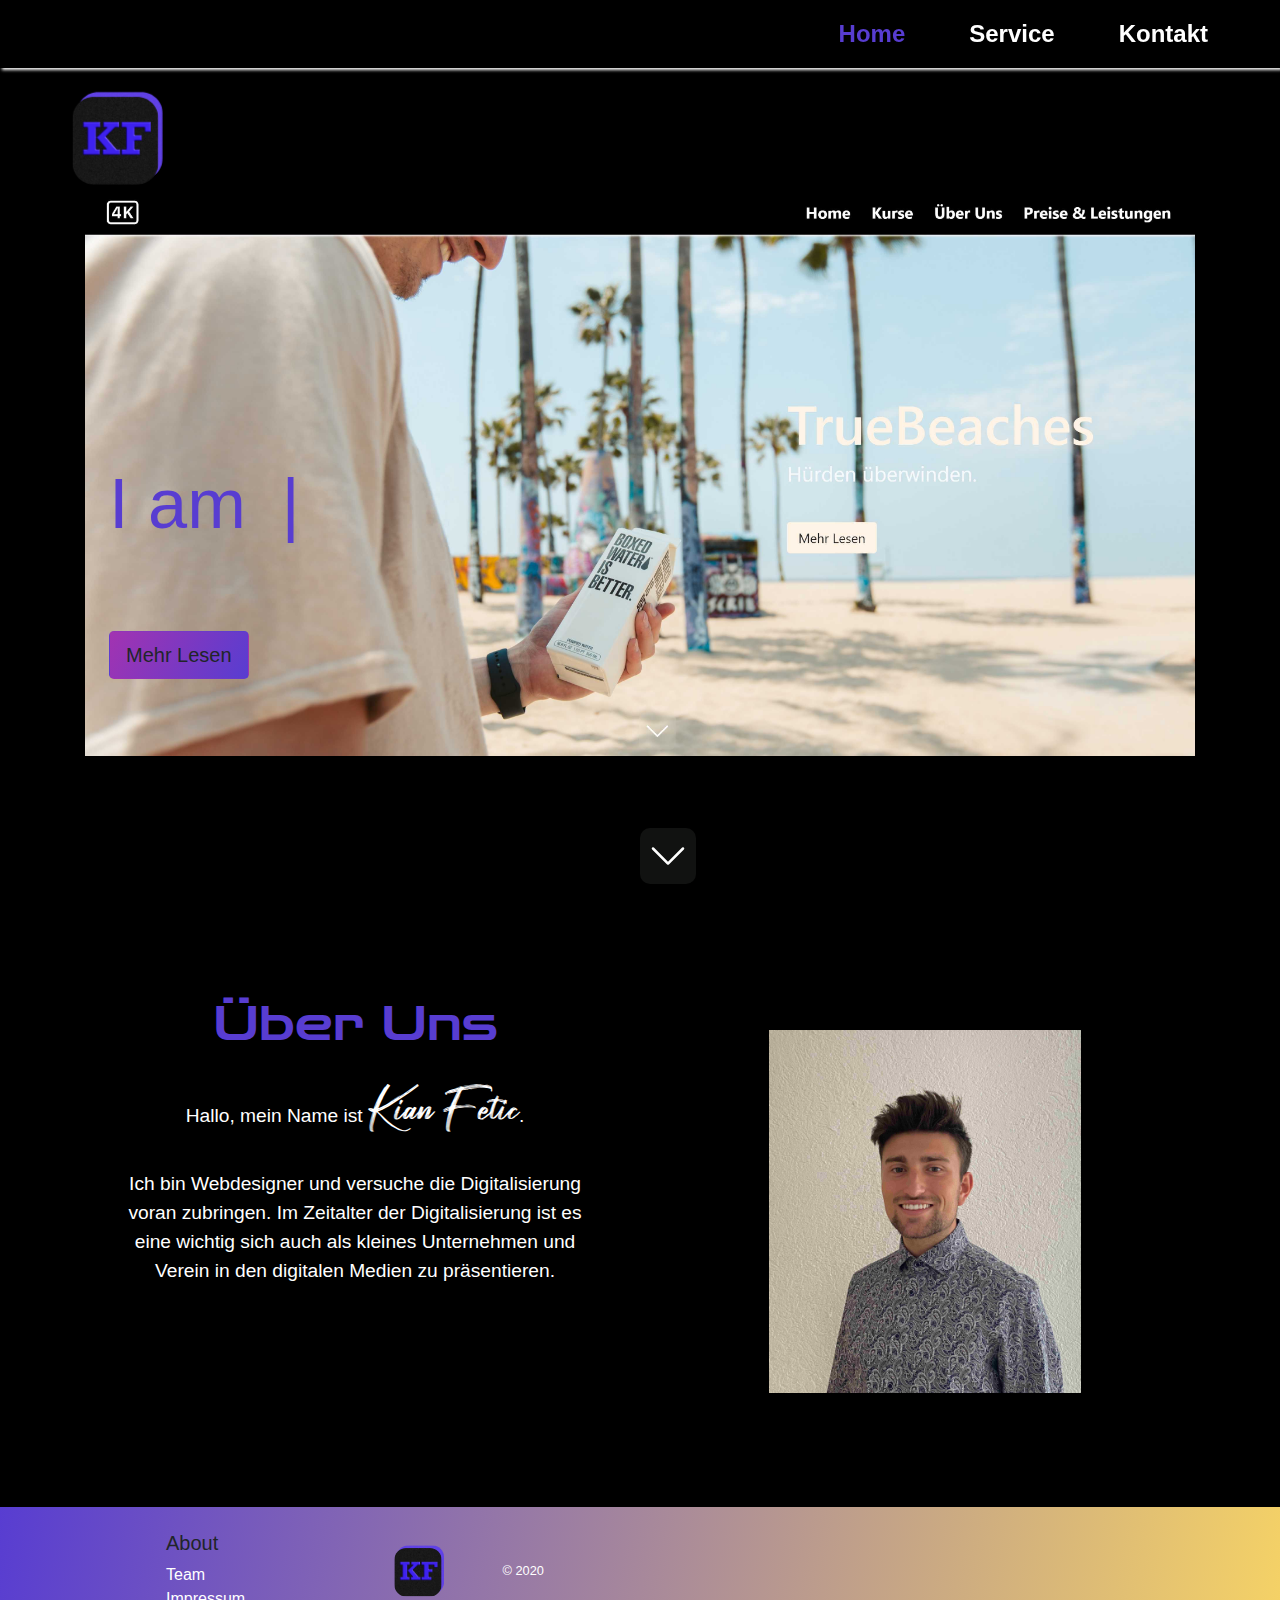
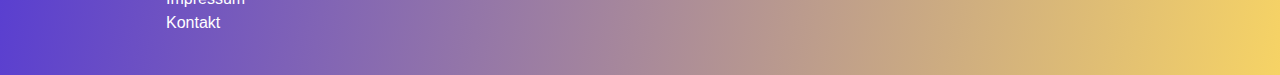
==== index.html @ 5a493b66 "changes" ====
<!doctype html>
<html lang="de">

<head>
    <!-- Required meta tags -->
    <meta charset="utf-8" />
    <meta name="viewport" content="width=device-width, initial-scale=1, shrink-to-fit=no" />
    <meta property="og:image" content="home.jpg" />
    <meta property="og:title" content="KK-Designer" />
    <meta property="og:description" content="Projekte" />

    <!-- Bootstrap CSS -->
    <link rel="stylesheet" href="css/bootstrap.min.css" integrity="" crossorigin="anonymous" />
    <link rel="icon" type="image/png" class="favicon" href="img/Slice100kf.svg">
    <link rel="shortcut icon" href="img/kianlogo9.ico">
    <link rel="preconnect" href="https://fonts.googleapis.com">
    <link rel="preconnect" href="https://fonts.gstatic.com" crossorigin>
    <link href="https://fonts.googleapis.com/css2?family=Lobster&display=swap" rel="stylesheet">
    <link href='https://fonts.googleapis.com/css?family=Zen Dots' rel='stylesheet'>

    <title>KK Webdesign</title>
    <meta name="description" content="Webdesign">

    <!-- Custom styles for this template -->
    <link href="style.css" rel="stylesheet">

</head>

<body>
    <header>
        <nav class="navbar navbar-expand-md navbar-dark font-weight-bold mb-4 fixed-top" id="navBar">
            <a href="index.html">
                <svg class="logo" width="100%" height="100%" viewBox="0 0 1920 1080" version="1.1" xmlns="http://www.w3.org/2000/svg" xmlns:xlink="http://www.w3.org/1999/xlink" xml:space="preserve" xmlns:serif="http://www.serif.com/" style="fill-rule:evenodd;clip-rule:evenodd;stroke-linejoin:round;stroke-miterlimit:2;">
                    <g>
                        <g transform="matrix(1.28241,0,0,1.34123,-163.243,-147.692)">
                            <clipPath id="_clip1">
                                <path d="M986.945,440.122C986.945,396.247 949.689,360.626 903.801,360.626L737.514,360.626C691.626,360.626 654.37,396.247 654.37,440.122L654.37,606.004C654.37,649.88 691.626,685.501 737.514,685.501L903.801,685.501C949.689,685.501 986.945,649.88 986.945,606.004L986.945,440.122Z"/>
                            </clipPath>
                            <g clip-path="url(#_clip1)">
                                <g transform="matrix(0.779783,-0,-0,0.745583,127.294,110.117)">
                                    <use xlink:href="#_Image2" x="676.726" y="336.196" width="426.496px" height="435.734px" transform="matrix(0.998819,0,0,0.999389,0,0)"/>
                                </g>
                            </g>
                        </g>
                        <g transform="matrix(1.28241,0,0,1.34123,-184.799,-123.057)">
                            <clipPath id="_clip3">
                                <path d="M986.945,440.122C986.945,396.247 949.689,360.626 903.801,360.626L737.514,360.626C691.626,360.626 654.37,396.247 654.37,440.122L654.37,606.004C654.37,649.88 691.626,685.501 737.514,685.501L903.801,685.501C949.689,685.501 986.945,649.88 986.945,606.004L986.945,440.122Z"/>
                            </clipPath>
                            <g clip-path="url(#_clip3)">
                                <g transform="matrix(0.779783,-0,-0,0.745583,144.103,91.7492)">
                                    <use xlink:href="#_Image4" x="655.144" y="360.846" width="426.496px" height="435.734px" transform="matrix(0.998819,0,0,0.999389,0,0)"/>
                                </g>
                            </g>
                        </g>
                        <use xlink:href="#_Image5" x="705.363" y="485.291" width="338.666px" height="165.612px" transform="matrix(0.999014,0,0,0.99766,0,0)"/>
                    </g>
                    <defs>
                        <image id="_Image2" width="427px" height="436px" xlink:href="[data-uri]"/>
                        <image id="_Image4" width="427px" height="436px" xlink:href="[data-uri]"/>
                        <image id="_Image5" width="339px" height="166px" xlink:href="[data-uri]"/>
                    </defs>
                </svg>

            </a>
            <button class="navbar-toggler bg-dark text-dark" type="button" data-toggle="collapse" data-target="#navbarCollapse" aria-controls="navbarCollapse" aria-expanded="false" aria-label="Toggle navigation">
                <span class="navbar-toggler-icon"></span>
            </button>
            <div class="collapse navbar-collapse" id="navbarCollapse">
                <ul class="navbar-nav " id="navSites">
                    <li class="nav-item pr-5">
                        <a class="nav-link nav-selected" href="index.html">Home</a>
                    </li>
                    <li class="nav-item pr-5">
                        <a class="nav-link" href="service.html">Service</a>
                    </li>
                    <li class="nav-item pr-5">
                        <a class="nav-link" href="kontakt.html">Kontakt</a>
                    </li>
                </ul>
            </div>
        </nav>
    
        <div id="intro">
            <div class="container fluid full-bg-image ">
                <div class="full-bg-img mt-6 p-4" id="fullPageContent">
                    <h2 class="font-bold" id="heading">I am <span class="typed"></span></h2>
                    <!-- <h4 class="text-white font-weight-normal" id="slogan">Fetic</h4> -->
                    <a href="kurse.html" type="button" id="startButton" class="btn btn-lg mt-5">Mehr Lesen</a>
                </div>
                <img src="img/beaches.jpg" class="img-fluid mt-7">
            </div>
        </header>
        </div>


        <div class="scrollDownIconBox" id="2">
            <a href="#2">
                <svg width="2.5em" height="2.5em" viewBox="0 0 16 16"
                            class="bi bi-chevron-down scrollDownIcon" fill="currentColor"
                            xmlns="http://www.w3.org/2000/svg">
                            <path fill-rule="evenodd"
                                d="M1.646 4.646a.5.5 0 0 1 .708 0L8 10.293l5.646-5.647a.5.5 0 0 1 .708.708l-6 6a.5.5 0 0 1-.708 0l-6-6a.5.5 0 0 1 0-.708z" />

                        </svg></a>

                    

        </div>
        <div class="container uberContent">
            <section id="best-features">
                <div class="row">
                    <div class="col-md-6 mt-5 p-5 uber">
                        <h2 class="mb-3 font-bold" id="headlineKurse">Über Uns</h2>

                        <p class=" mb-2 text-white" id="textHome">Hallo, mein Name ist <span class="name">Kian Fetic</span>.<br><br> Ich bin Webdesigner und versuche die Digitalisierung voran zubringen. Im Zeitalter der Digitalisierung ist es eine wichtig sich auch als kleines Unternehmen und Verein in den digitalen Medien zu präsentieren. 
                        </p>

                    </div>
                    <div class="col-md-6" id="pictureHome">
                        <div class="container">
                           
                            <img src="/img/kk1.jpg" class="img-fluid homePic" alt="">
                            <div class="circlePic"></div>
                        </div>

                    </div>
                </div>
            </section>

        </header>

        </div>
    </div>
</div>




    </main>

    <footer class="py-4 bg-linear">
        <div class="container px-5">
            <div class="container px-5">
                <div class="row">

                    <div class="col-6 col-md">
                        <h5>About</h5>
                        <ul class="list-unstyled text-small">
                            <li><a class="text-white" href="#">Team</a></li>
                            <li><a class="text-white" href="impressum.html">Impressum</a></li>
                            <li><a class="text-white" href="kontakt.html">Kontakt</a></li>
                        </ul>
                    </div>
                    <div class="col-12 col-md">
                        <svg class="logofooter" width="100%" height="100%" viewBox="0 0 1920 1080" version="1.1" xmlns="http://www.w3.org/2000/svg" xmlns:xlink="http://www.w3.org/1999/xlink" xml:space="preserve" xmlns:serif="http://www.serif.com/" style="fill-rule:evenodd;clip-rule:evenodd;stroke-linejoin:round;stroke-miterlimit:2;">
                            <g>
                                <g transform="matrix(1.28241,0,0,1.34123,-163.243,-147.692)">
                                    <clipPath id="_clip1">
                                        <path d="M986.945,440.122C986.945,396.247 949.689,360.626 903.801,360.626L737.514,360.626C691.626,360.626 654.37,396.247 654.37,440.122L654.37,606.004C654.37,649.88 691.626,685.501 737.514,685.501L903.801,685.501C949.689,685.501 986.945,649.88 986.945,606.004L986.945,440.122Z"/>
                                    </clipPath>
                                    <g clip-path="url(#_clip1)">
                                        <g transform="matrix(0.779783,-0,-0,0.745583,127.294,110.117)">
                                            <use xlink:href="#_Image2" x="676.726" y="336.196" width="426.496px" height="435.734px" transform="matrix(0.998819,0,0,0.999389,0,0)"/>
                                        </g>
                                    </g>
                                </g>
                                <g transform="matrix(1.28241,0,0,1.34123,-184.799,-123.057)">
                                    <clipPath id="_clip3">
                                        <path d="M986.945,440.122C986.945,396.247 949.689,360.626 903.801,360.626L737.514,360.626C691.626,360.626 654.37,396.247 654.37,440.122L654.37,606.004C654.37,649.88 691.626,685.501 737.514,685.501L903.801,685.501C949.689,685.501 986.945,649.88 986.945,606.004L986.945,440.122Z"/>
                                    </clipPath>
                                    <g clip-path="url(#_clip3)">
                                        <g transform="matrix(0.779783,-0,-0,0.745583,144.103,91.7492)">
                                            <use xlink:href="#_Image4" x="655.144" y="360.846" width="426.496px" height="435.734px" transform="matrix(0.998819,0,0,0.999389,0,0)"/>
                                        </g>
                                    </g>
                                </g>
                                <use xlink:href="#_Image5" x="705.363" y="485.291" width="338.666px" height="165.612px" transform="matrix(0.999014,0,0,0.99766,0,0)"/>
                            </g>
                            <defs>
                                <image id="_Image2" width="427px" height="436px" xlink:href="[data-uri]"/>
                                <image id="_Image4" width="427px" height="436px" xlink:href="[data-uri]"/>
                                <image id="_Image5" width="339px" height="166px" xlink:href="[data-uri]"/>
                            </defs>
                        </svg>

                        <small class="d-block mb-3 text-white copyR">&copy; 2020</small>
                    </div>
                    <div class="col-6 float-left col-md">
                        <h5></h5>
                        <ul class="list-unstyled text-small">
                        </ul>
                    </div>
                    <div class="col-6 float-left col-md">
                        <h5></h5>
                        <ul class="list-unstyled text-small">
                        </ul>
                    </div>

                </div>
            </div>
        </div>
    </footer>



    <script src="https://code.jquery.com/jquery-3.5.1.slim.min.js" integrity="" crossorigin="anonymous">
    </script>
    <script src="https://cdn.jsdelivr.net/npm/popper.js@1.16.1/dist/umd/popper.min.js" integrity="" crossorigin="anonymous"></script>
    <script src="js/bootstrap.min.js" integrity="" crossorigin="anonymous"></script>
    <script src="js/vanilla-tilt.js"></script>
    <script src="js/typed.js"></script>
    <script>
        var typed3 = new Typed('.typed', {
            strings: ['Developer', ' Creator', 'Designer'],
            typeSpeed: 70,
            backSpeed: 75,
            smartBackspace: true, // this is a default
            loop: true,
            startDelay: 1000,
        });
    </script>



</body>

</html>
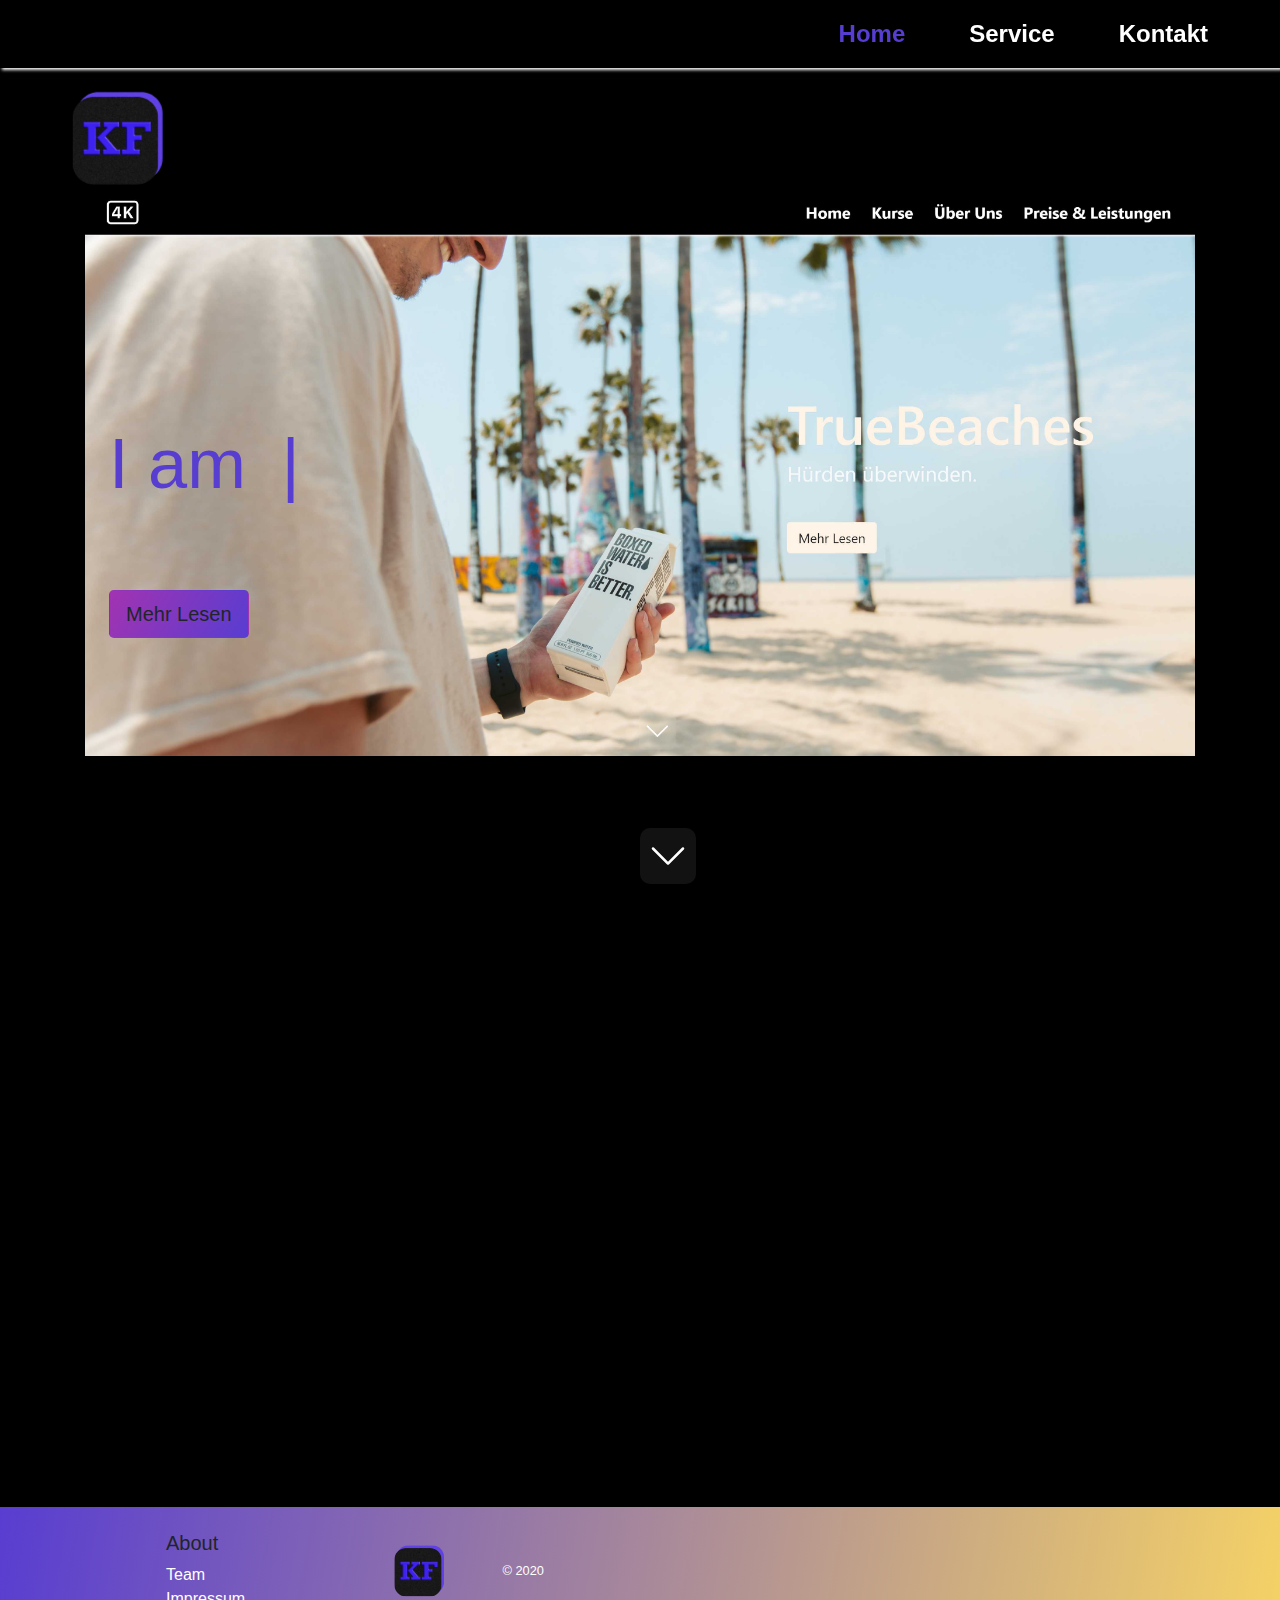
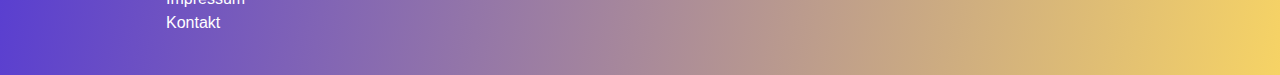
==== commit c78050e0: "impl scroll effect" ====
--- a/index.html
+++ b/index.html
@@ -1,5 +1,5 @@
 <!doctype html>
-<html lang="de">
+<html lang="de" class="sr">
 
 <head>
     <!-- Required meta tags -->
@@ -8,6 +8,8 @@
     <meta property="og:image" content="home.jpg" />
     <meta property="og:title" content="KK-Designer" />
     <meta property="og:description" content="Projekte" />
+    <meta name="description" content="Webdesign">
+
 
     <!-- Bootstrap CSS -->
     <link rel="stylesheet" href="css/bootstrap.min.css" integrity="" crossorigin="anonymous" />
@@ -19,7 +21,7 @@
     <link href='https://fonts.googleapis.com/css?family=Zen Dots' rel='stylesheet'>
 
     <title>KK Webdesign</title>
-    <meta name="description" content="Webdesign">
+    
 
     <!-- Custom styles for this template -->
     <link href="style.css" rel="stylesheet">
@@ -81,13 +83,12 @@
         </nav>
     
         <div id="intro">
-            <div class="container fluid full-bg-image ">
+            <div class="container fluid full-bg-image fullPageContent ">
                 <div class="full-bg-img mt-6 p-4" id="fullPageContent">
-                    <h2 class="font-bold" id="heading">I am <span class="typed"></span></h2>
-                    <!-- <h4 class="text-white font-weight-normal" id="slogan">Fetic</h4> -->
+                    <h2 class="font-bold" id="heading" class="heading">I am <span class="typed"></span></h2>
                     <a href="kurse.html" type="button" id="startButton" class="btn btn-lg mt-5">Mehr Lesen</a>
                 </div>
-                <img src="img/beaches.jpg" class="img-fluid mt-7">
+                <img src="img/beaches.jpg" class="img-fluid mt-7 homeStartPic">
             </div>
         </header>
         </div>
@@ -219,6 +220,9 @@
             startDelay: 1000,
         });
     </script>
+    <script src="js/scrollreveal.min.js"></script>
+    <script src="js/main.js"></script>
+
 
 
 
--- a/style.css
+++ b/style.css
@@ -9,7 +9,6 @@
     background-color: #000000;
     overflow-x: hidden;
 }
-
 body {
     background-color: black;
 }
@@ -269,16 +268,22 @@
     width: 200px;
     height: 200px;
     position: relative;
-    background-image: linear-gradient(330deg, #f6d365, #583dd1);
+    /* background-image: linear-gradient(330deg, #f6d365, #583dd1); */
+    background:-webkit-radial-gradient(5% 5%, ellipse, #ac6f9f 0%, rgba(190,131,178,0) 75%),-webkit-radial-gradient(95% 5%, ellipse, #8d85b1 0%, rgba(183,178,209,0) 75%),-webkit-radial-gradient(95% 95%, ellipse, #c9dff3 0%, rgba(201,223,243,0) 75%),-webkit-radial-gradient(5% 95%, ellipse, #d1dce9 0%, rgba(209,220,233,0) 75%);
     margin-top: 5em;
     transform-style: preserve-3d;
     transform: perspective(1000px);
+    border-radius: 10px;
 }
 .innerPara {
     position: absolute;
     top: 45%;
-    left: 33%;
+    left: 25%;
     transform: translateZ(100px);
+    box-shadow: 0px 2px 7px 2px#f8f8f8;
+    padding: 15px;
+    border-radius: 5px;
+    
 }
 .vanillaText{
     text-align: center;
@@ -471,7 +476,7 @@
     .innerPara {
         font-size: 200%;
         top: 45%;
-        left: 30%;
+        left: 25%;
 
     }
 }
@@ -608,12 +613,12 @@
     }
 }
 
-#fullPageContent,
+/* #fullPageContent,
 #kurseContent,
 .uberContent,
 .preiseContent {
     animation: fadeIn 2s forwards;
-}
+} */
 
 .nav-link:hover {
     text-decoration: underline;
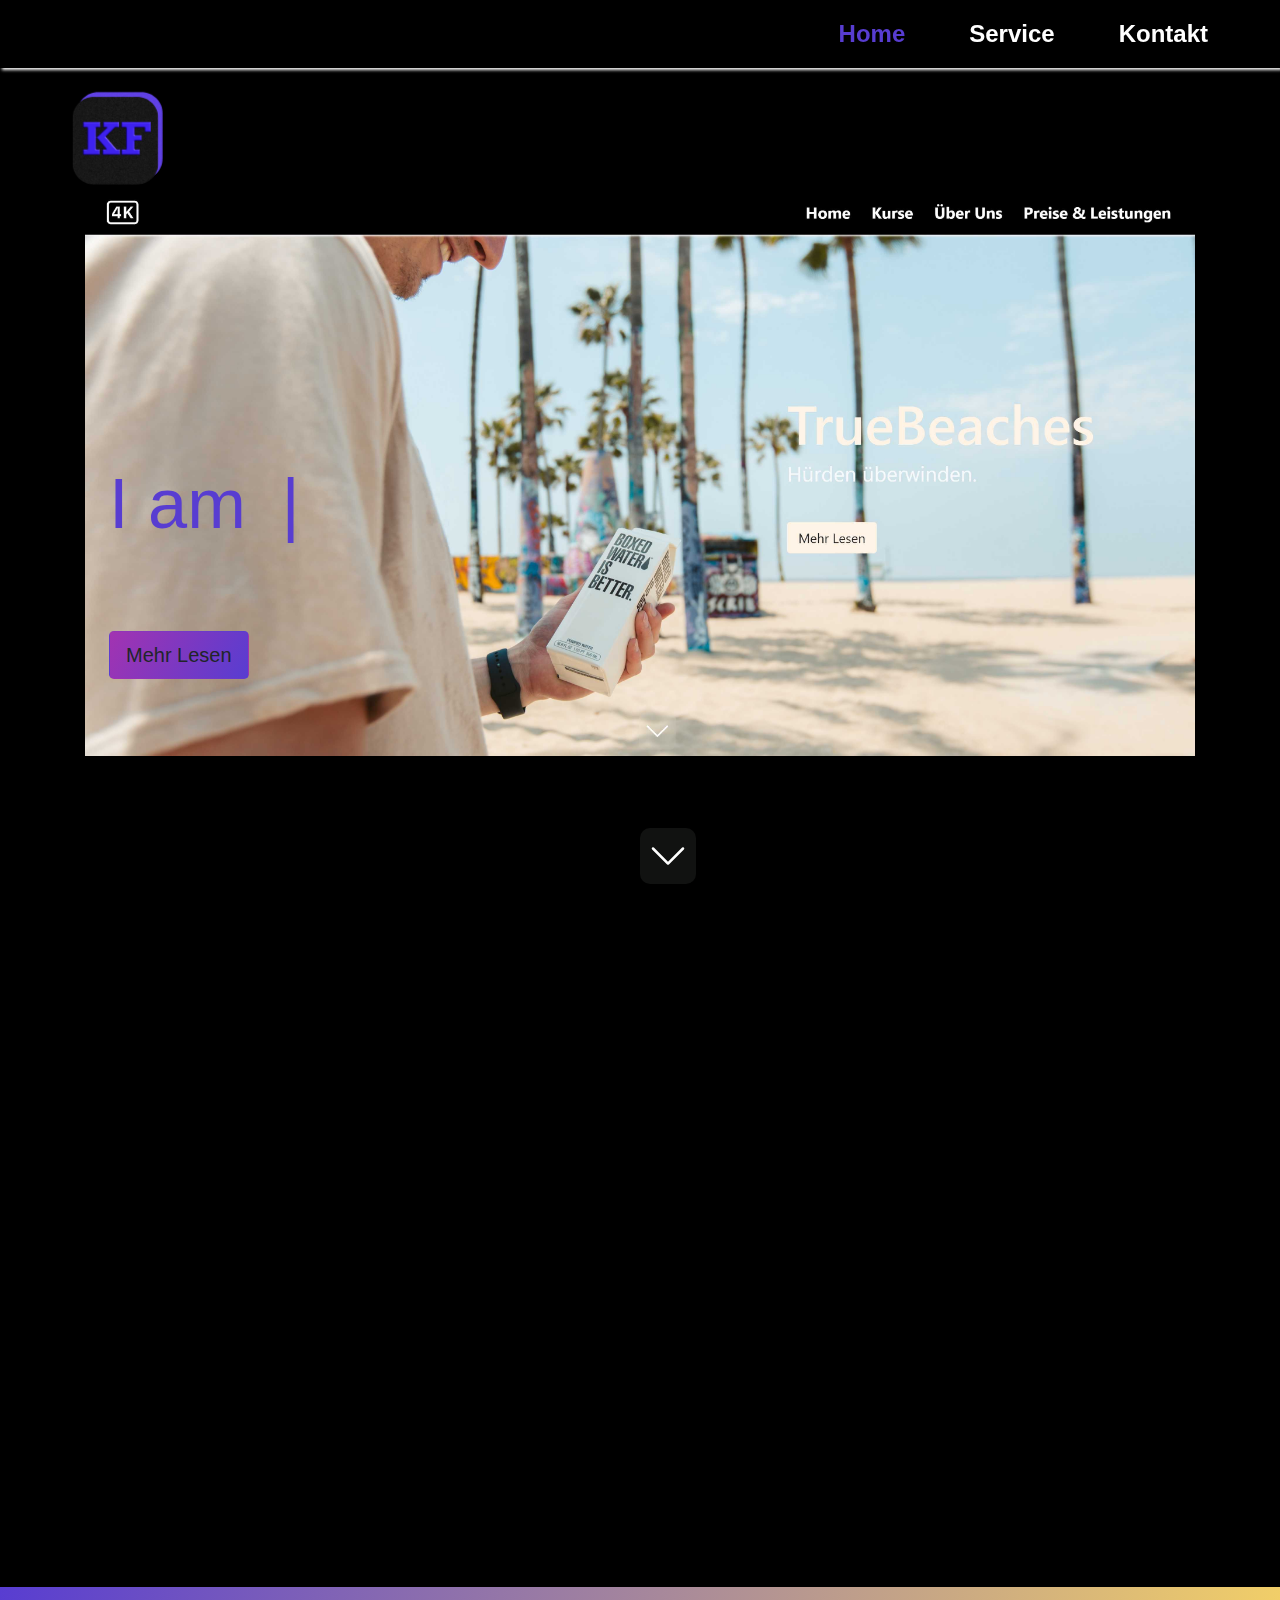
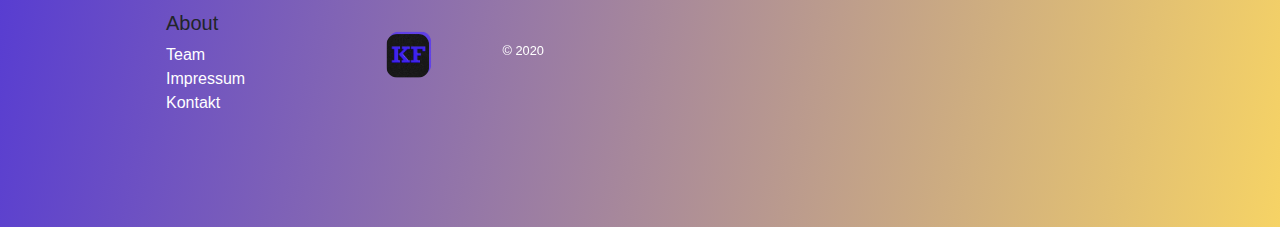
==== commit d72fa154: "responsible for HP laptop" ====
--- a/index.html
+++ b/index.html
@@ -109,11 +109,11 @@
         </div>
         <div class="container uberContent">
             <section id="best-features">
-                <div class="row">
+                <div class="row uberUns">
                     <div class="col-md-6 mt-5 p-5 uber">
                         <h2 class="mb-3 font-bold" id="headlineKurse">Über Uns</h2>
 
-                        <p class=" mb-2 text-white" id="textHome">Hallo, mein Name ist <span class="name">Kian Fetic</span>.<br><br> Ich bin Webdesigner und versuche die Digitalisierung voran zubringen. Im Zeitalter der Digitalisierung ist es eine wichtig sich auch als kleines Unternehmen und Verein in den digitalen Medien zu präsentieren. 
+                        <p class=" mb-2 text-white" id="textHome">Hallo, mein Name ist <span class="name">Kian Fetic</span>.<br><br> Ich bin Webdesigner und versuche die Digitalisierung voran zubringen. Im Zeitalter der Digitalisierung ist es eine wichtig sich auch als kleines Unternehmen und Verein in den digitalen Medien zu präsentieren. Deshalb sei auch du dabei und präsentiere dich im Internet.
                         </p>
 
                     </div>
--- a/style.css
+++ b/style.css
@@ -123,9 +123,12 @@
 }
 
 .logofooter {
-    position: absolute;
+    position: relative;
     top: -140px;
-    left: 39px;
+    left: 80px;
+    width: 12em;
+    height: 12em;
+
 }
 
 .copyR {
@@ -263,10 +266,11 @@
     text-align: center;
 }
 
+/* Vanilla */
 .vanilla{
     margin: auto;
-    width: 200px;
-    height: 200px;
+    width: 220px;
+    height: 400px;
     position: relative;
     /* background-image: linear-gradient(330deg, #f6d365, #583dd1); */
     background:-webkit-radial-gradient(5% 5%, ellipse, #ac6f9f 0%, rgba(190,131,178,0) 75%),-webkit-radial-gradient(95% 5%, ellipse, #8d85b1 0%, rgba(183,178,209,0) 75%),-webkit-radial-gradient(95% 95%, ellipse, #c9dff3 0%, rgba(201,223,243,0) 75%),-webkit-radial-gradient(5% 95%, ellipse, #d1dce9 0%, rgba(209,220,233,0) 75%);
@@ -277,18 +281,35 @@
 }
 .innerPara {
     position: absolute;
-    top: 45%;
+    top: 60%;
     left: 25%;
     transform: translateZ(100px);
-    box-shadow: 0px 2px 7px 2px#f8f8f8;
+    box-shadow: 0px 2px 7px 2px#5a5a5a;
     padding: 15px;
     border-radius: 5px;
+    color: black;
     
 }
+.vanillaTxt{
+ font-weight: 700;
+}
+
 .vanillaText{
     text-align: center;
     line-height: 100px;
 }
+
+  
+.anim, .anim .svg {
+    position: relative;
+    width: 100%;
+    height: 100%;
+    margin-top: -5%;
+  }
+  .anim path {
+    stroke-width: 2;
+  }
+
 
 
 /* Über Uns */
@@ -431,7 +452,7 @@
     }
     .logofooter {
         top: -20px;
-        left: -50px;
+        left: -25px;
     }
     .copyR {
         top: 30px;
@@ -462,7 +483,7 @@
         position: sticky;
     }
     .logofooter {
-        top: -25px;
+        top: -55px;
         left: -90px;
     }
     .copyR {
@@ -471,13 +492,13 @@
     }
     .vanilla{
         width: 250px;
-        height: 250px;
+        height: 350px;
     }
     .innerPara {
-        font-size: 200%;
-        top: 45%;
+        font-size: 110%;
+        font-weight: 600;
         left: 25%;
-
+        top: 60%;
     }
 }
 
@@ -491,6 +512,9 @@
     p {
         font-size: larger;
     }
+    .uberUns{
+        margin-top: 5rem !important;
+    }
     #slogan {
         font-size: xx-large;
     }
@@ -505,10 +529,6 @@
     }
     .contentKursPic {
         padding: 2rem 5rem 0rem 5rem !important;
-    }
-    .logofooter {
-        top: -23px;
-        left: -90px;
     }
     .copyR {
         top: 30px;
@@ -537,6 +557,9 @@
         top: -124px;
         left: 600px;
     }
+    .uberUns{
+        margin-top: 0rem !important;
+    }
     .logoContainer{
         margin-top: 5em !important;
     }
@@ -545,11 +568,29 @@
     }
     .vanilla{
         width: 350px;
-        height: 350px;
-    }
-}
-
-@media only screen and (min-width: 1920px) {
+        height: 420px;
+    }
+    .innerPara {
+        font-size: 200%;
+        font-weight: 600;
+        left: 25%;
+    }
+    .vanillaTxt{
+        font-size: 130%;
+       }
+    #BG{
+        height: 200px !important;
+        width: 1100px !important;
+    }
+    .anim, .anim .svg {
+        position: relative;
+        width: 100%;
+        height: 100%;
+      }
+  
+}
+
+@media only screen and (min-width: 1900px) {
     .typed {
         font-size: 260%;
         margin-left: 2rem;
@@ -561,6 +602,10 @@
     #footerPreise {
         top: 100%;
         position: sticky;
+    }
+    .logofooter {
+        width: 15em;
+
     }
     #intro {
         background-position: 55% 67%;
@@ -577,6 +622,12 @@
         margin-bottom: 1em !important;
         margin-top: 1em !important;
     }
+    .anim, .anim .svg {
+        position: absolute;
+        left: 55%;
+        width: 400px;
+        height: 400px;
+      }
 }
 
 @media only screen and (min-width: 2220px) {
@@ -588,8 +639,8 @@
         margin-left: 5rem;
     }
     .logofooter {
-        top: -25px;
-        left: -105px;
+        width: 17em;
+
     }
     .sectionImgBig {
         padding: 0.5rem 10rem 3rem 10rem !important;
@@ -621,8 +672,9 @@
 } */
 
 .nav-link:hover {
-    text-decoration: underline;
-    padding-bottom: 2px;
+    /* text-decoration: underline; */
+    /* padding-bottom: 2px; */
+    transform: scale(1.1);
 }
 
 
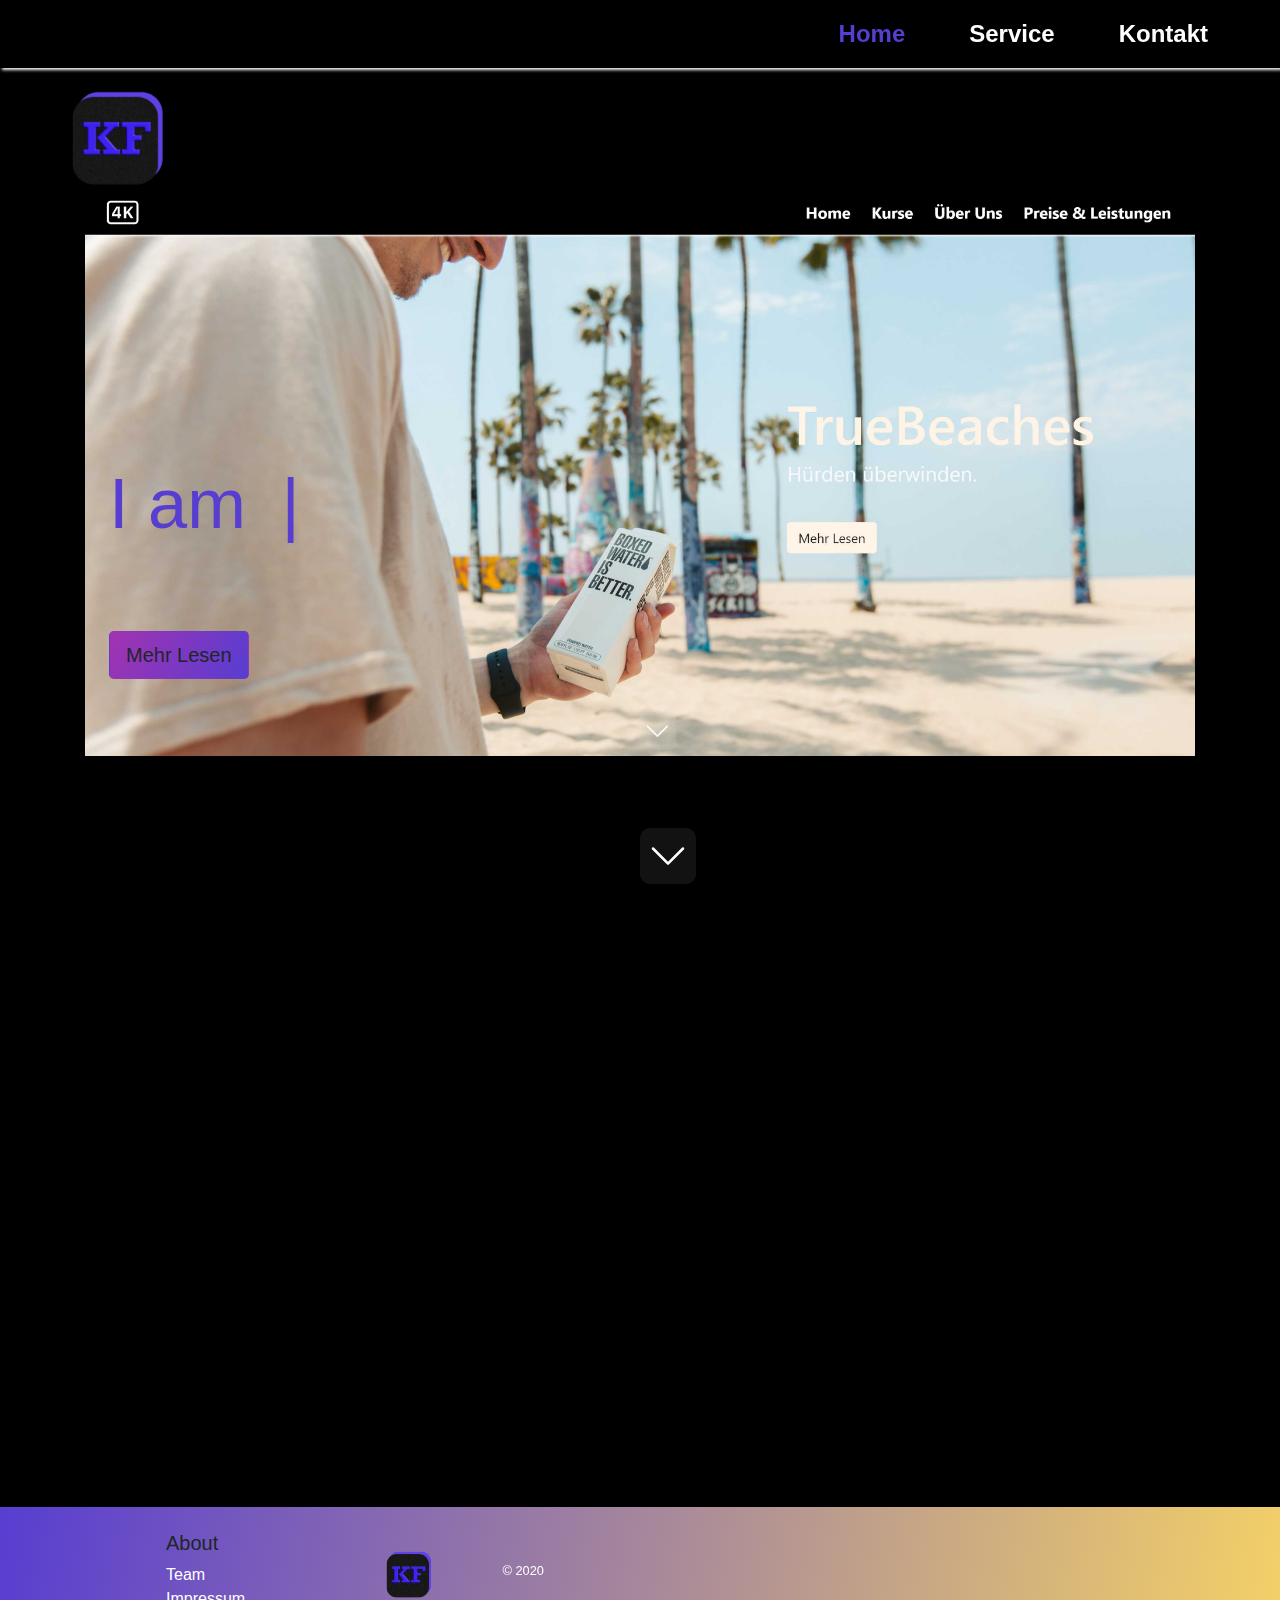
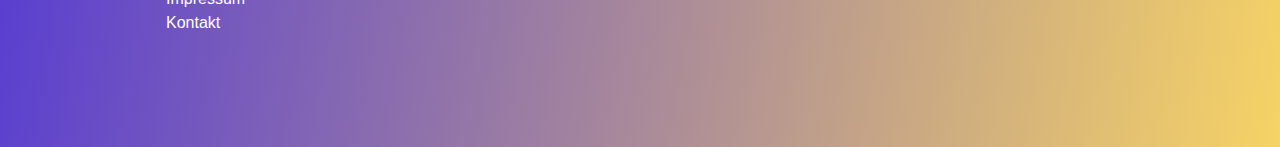
==== commit d8844ad3: "new Shortcut Icon" ====
--- a/index.html
+++ b/index.html
@@ -14,7 +14,7 @@
     <!-- Bootstrap CSS -->
     <link rel="stylesheet" href="css/bootstrap.min.css" integrity="" crossorigin="anonymous" />
     <link rel="icon" type="image/png" class="favicon" href="img/Slice100kf.svg">
-    <link rel="shortcut icon" href="img/kianlogo9.ico">
+    <link rel="shortcut icon" href="img/kianlogo.ico">
     <link rel="preconnect" href="https://fonts.googleapis.com">
     <link rel="preconnect" href="https://fonts.gstatic.com" crossorigin>
     <link href="https://fonts.googleapis.com/css2?family=Lobster&display=swap" rel="stylesheet">
@@ -109,11 +109,11 @@
         </div>
         <div class="container uberContent">
             <section id="best-features">
-                <div class="row uberUns">
+                <div class="row">
                     <div class="col-md-6 mt-5 p-5 uber">
                         <h2 class="mb-3 font-bold" id="headlineKurse">Über Uns</h2>
 
-                        <p class=" mb-2 text-white" id="textHome">Hallo, mein Name ist <span class="name">Kian Fetic</span>.<br><br> Ich bin Webdesigner und versuche die Digitalisierung voran zubringen. Im Zeitalter der Digitalisierung ist es eine wichtig sich auch als kleines Unternehmen und Verein in den digitalen Medien zu präsentieren. Deshalb sei auch du dabei und präsentiere dich im Internet.
+                        <p class=" mb-2 text-white" id="textHome">Hallo, mein Name ist <span class="name">Kian Fetic</span>.<br><br> Ich bin Webdesigner und versuche die Digitalisierung voran zubringen. Im Zeitalter der Digitalisierung ist es eine wichtig sich auch als kleines Unternehmen und Verein in den digitalen Medien zu präsentieren. 
                         </p>
 
                     </div>
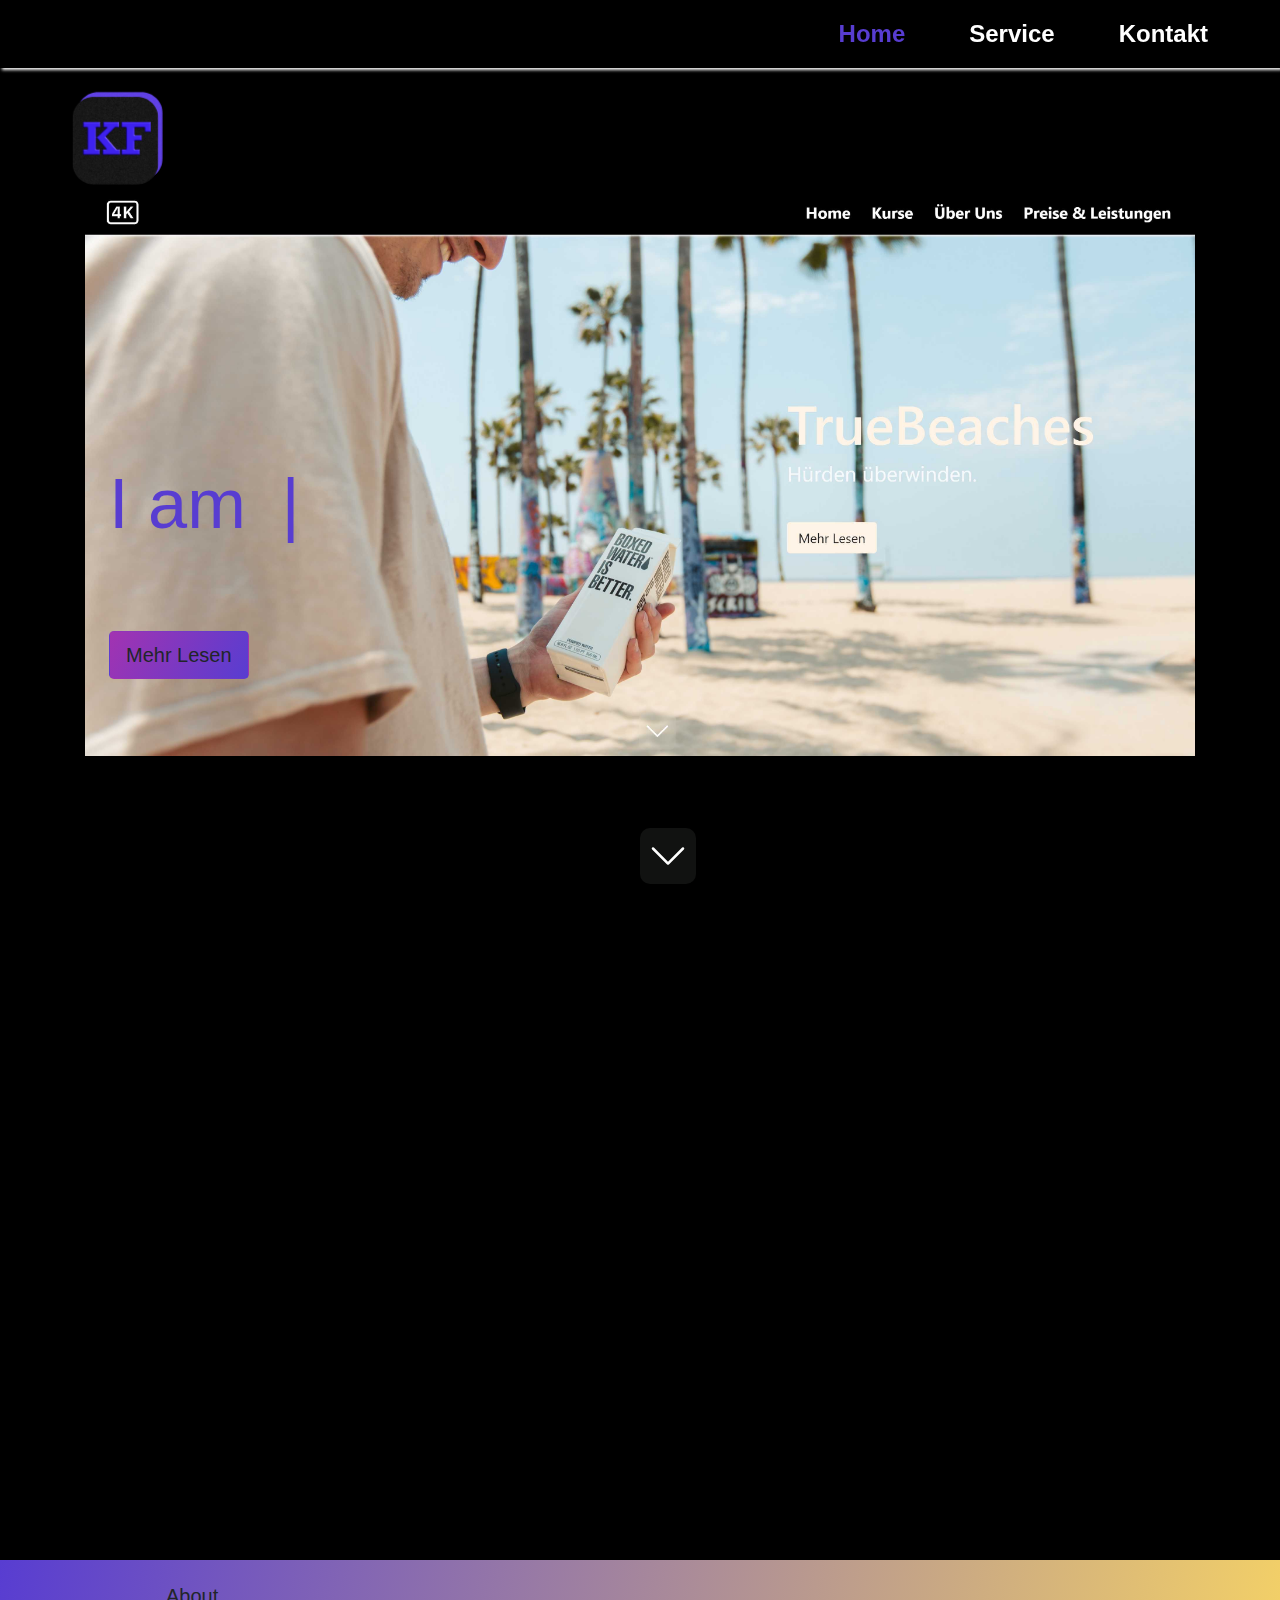
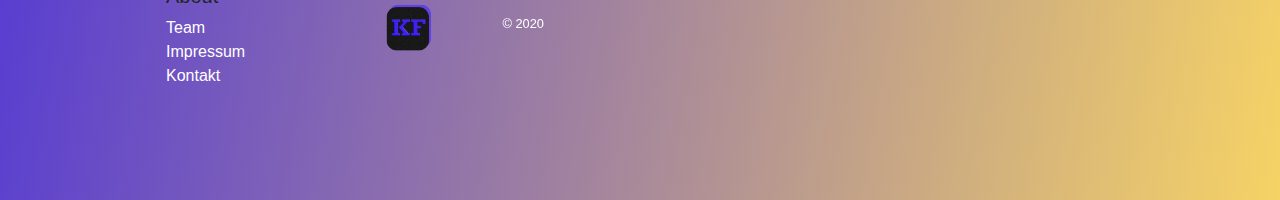
==== commit 3d2476e3: "new Pic of mine" ====
--- a/index.html
+++ b/index.html
@@ -120,7 +120,7 @@
                     <div class="col-md-6" id="pictureHome">
                         <div class="container">
                            
-                            <img src="/img/kk1.jpg" class="img-fluid homePic" alt="">
+                            <img src="/img/KianHoodie.jpg" class="img-fluid homePic" alt="">
                             <div class="circlePic"></div>
                         </div>
 
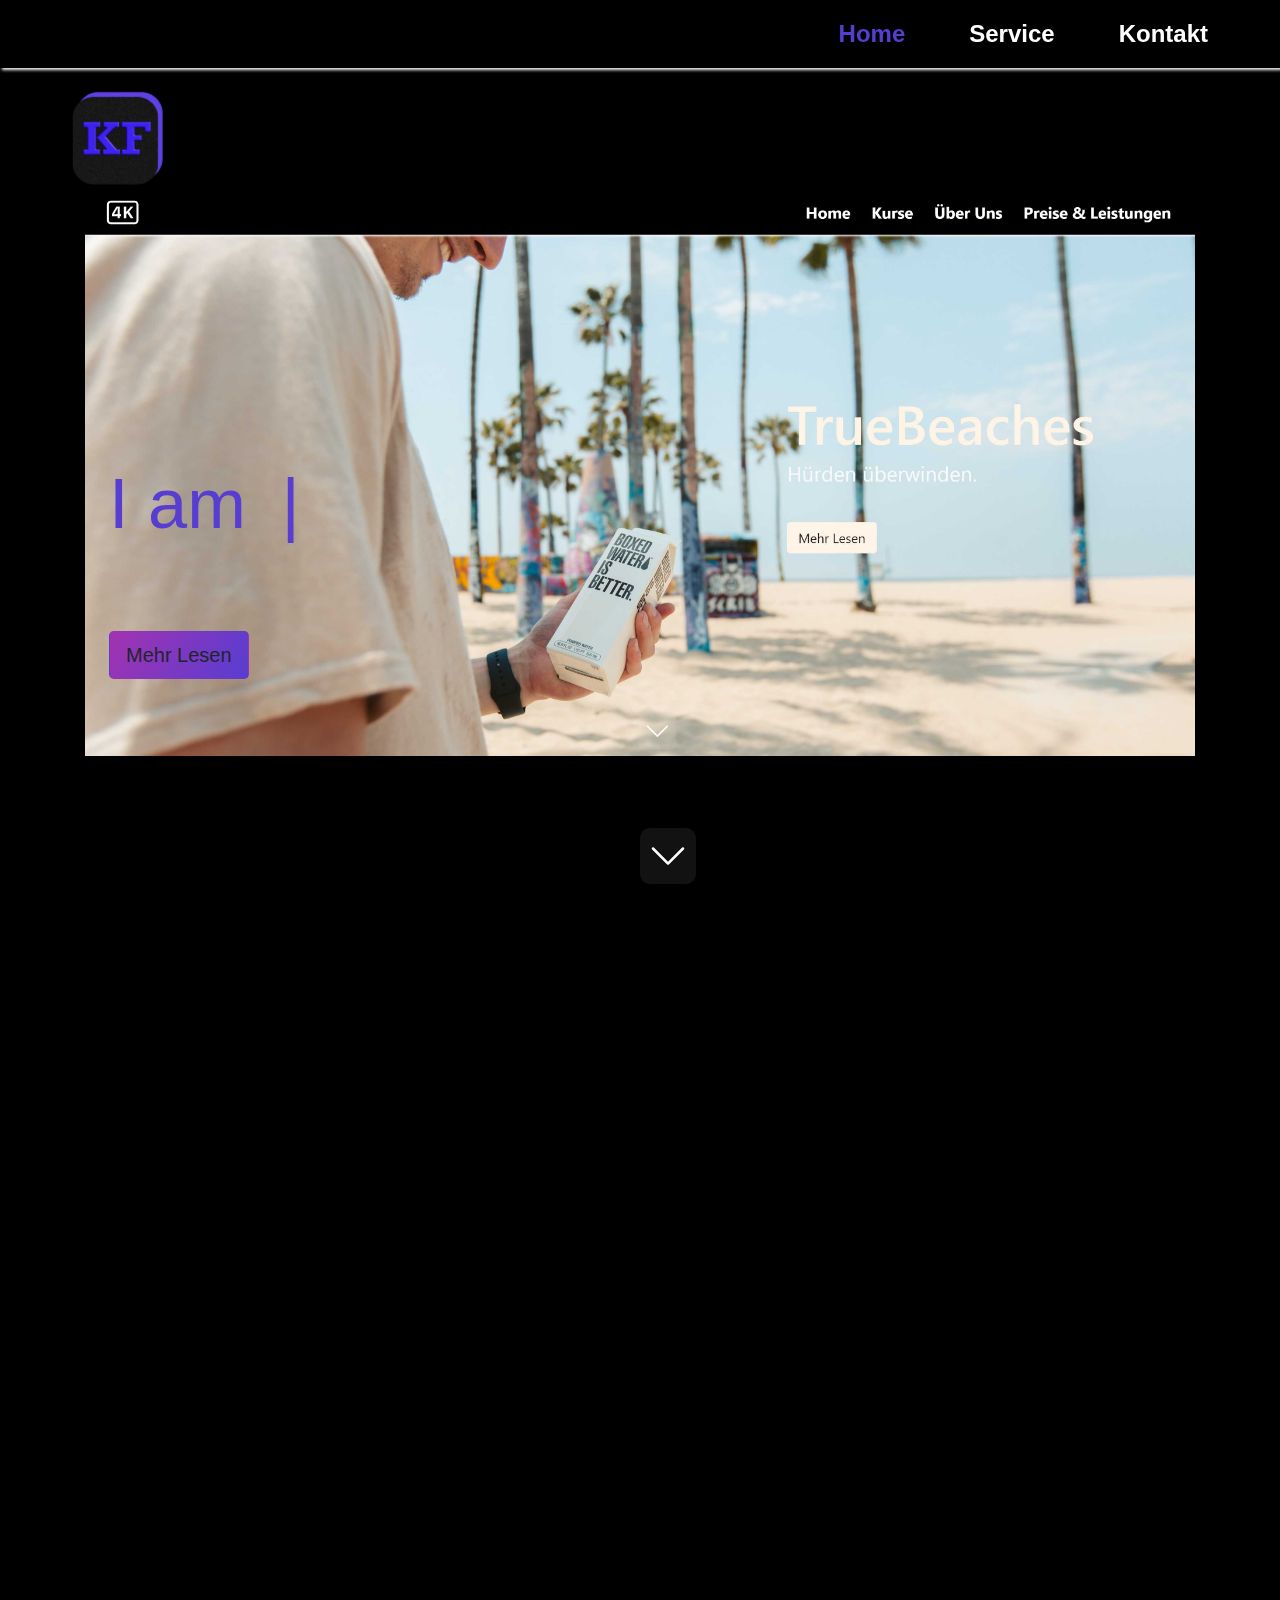
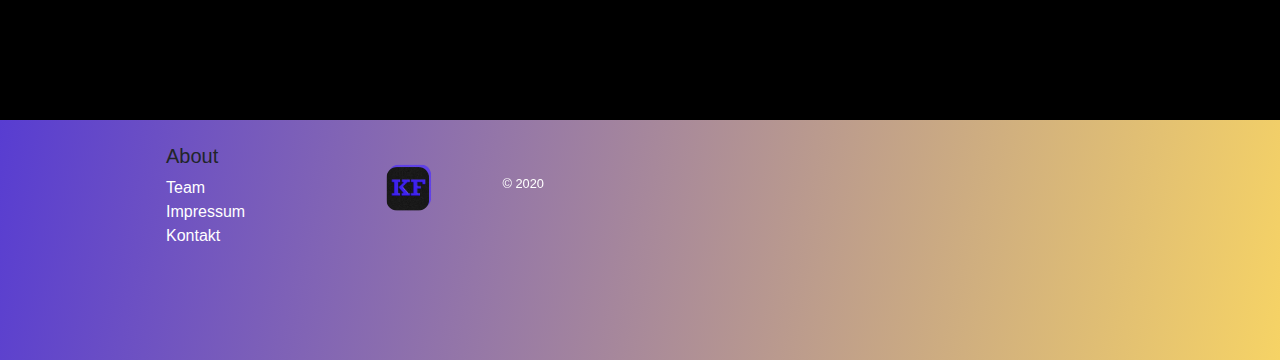
==== commit 0a5d2cfb: "Merge branch 'master' of https://github.com/KKian-21/Kian_Site" ====
--- a/index.html
+++ b/index.html
@@ -109,11 +109,11 @@
         </div>
         <div class="container uberContent">
             <section id="best-features">
-                <div class="row">
+                <div class="row uberUns">
                     <div class="col-md-6 mt-5 p-5 uber">
                         <h2 class="mb-3 font-bold" id="headlineKurse">Über Uns</h2>
 
-                        <p class=" mb-2 text-white" id="textHome">Hallo, mein Name ist <span class="name">Kian Fetic</span>.<br><br> Ich bin Webdesigner und versuche die Digitalisierung voran zubringen. Im Zeitalter der Digitalisierung ist es eine wichtig sich auch als kleines Unternehmen und Verein in den digitalen Medien zu präsentieren. 
+                        <p class=" mb-2 text-white" id="textHome">Hallo, mein Name ist <span class="name">Kian Fetic</span>.<br><br> Ich bin Webdesigner und versuche die Digitalisierung voran zubringen. Im Zeitalter der Digitalisierung ist es eine wichtig sich auch als kleines Unternehmen und Verein in den digitalen Medien zu präsentieren. Deshalb sei auch du dabei und präsentiere dich im Internet.
                         </p>
 
                     </div>
--- a/style.css
+++ b/style.css
@@ -509,6 +509,9 @@
     .typed {
         font-size: 240%;
     }
+    .uberContent{
+        margin-top: 10em;
+    }
     p {
         font-size: larger;
     }
@@ -540,6 +543,9 @@
 }
 
 @media only screen and (min-width: 1400px) {
+    .uberContent{
+        margin-top: 4em;
+    }
     .logo {
         height: 20em;
         width: 20em;
@@ -591,6 +597,9 @@
 }
 
 @media only screen and (min-width: 1900px) {
+    .uberContent{
+        margin-top: 0em;
+    }
     .typed {
         font-size: 260%;
         margin-left: 2rem;
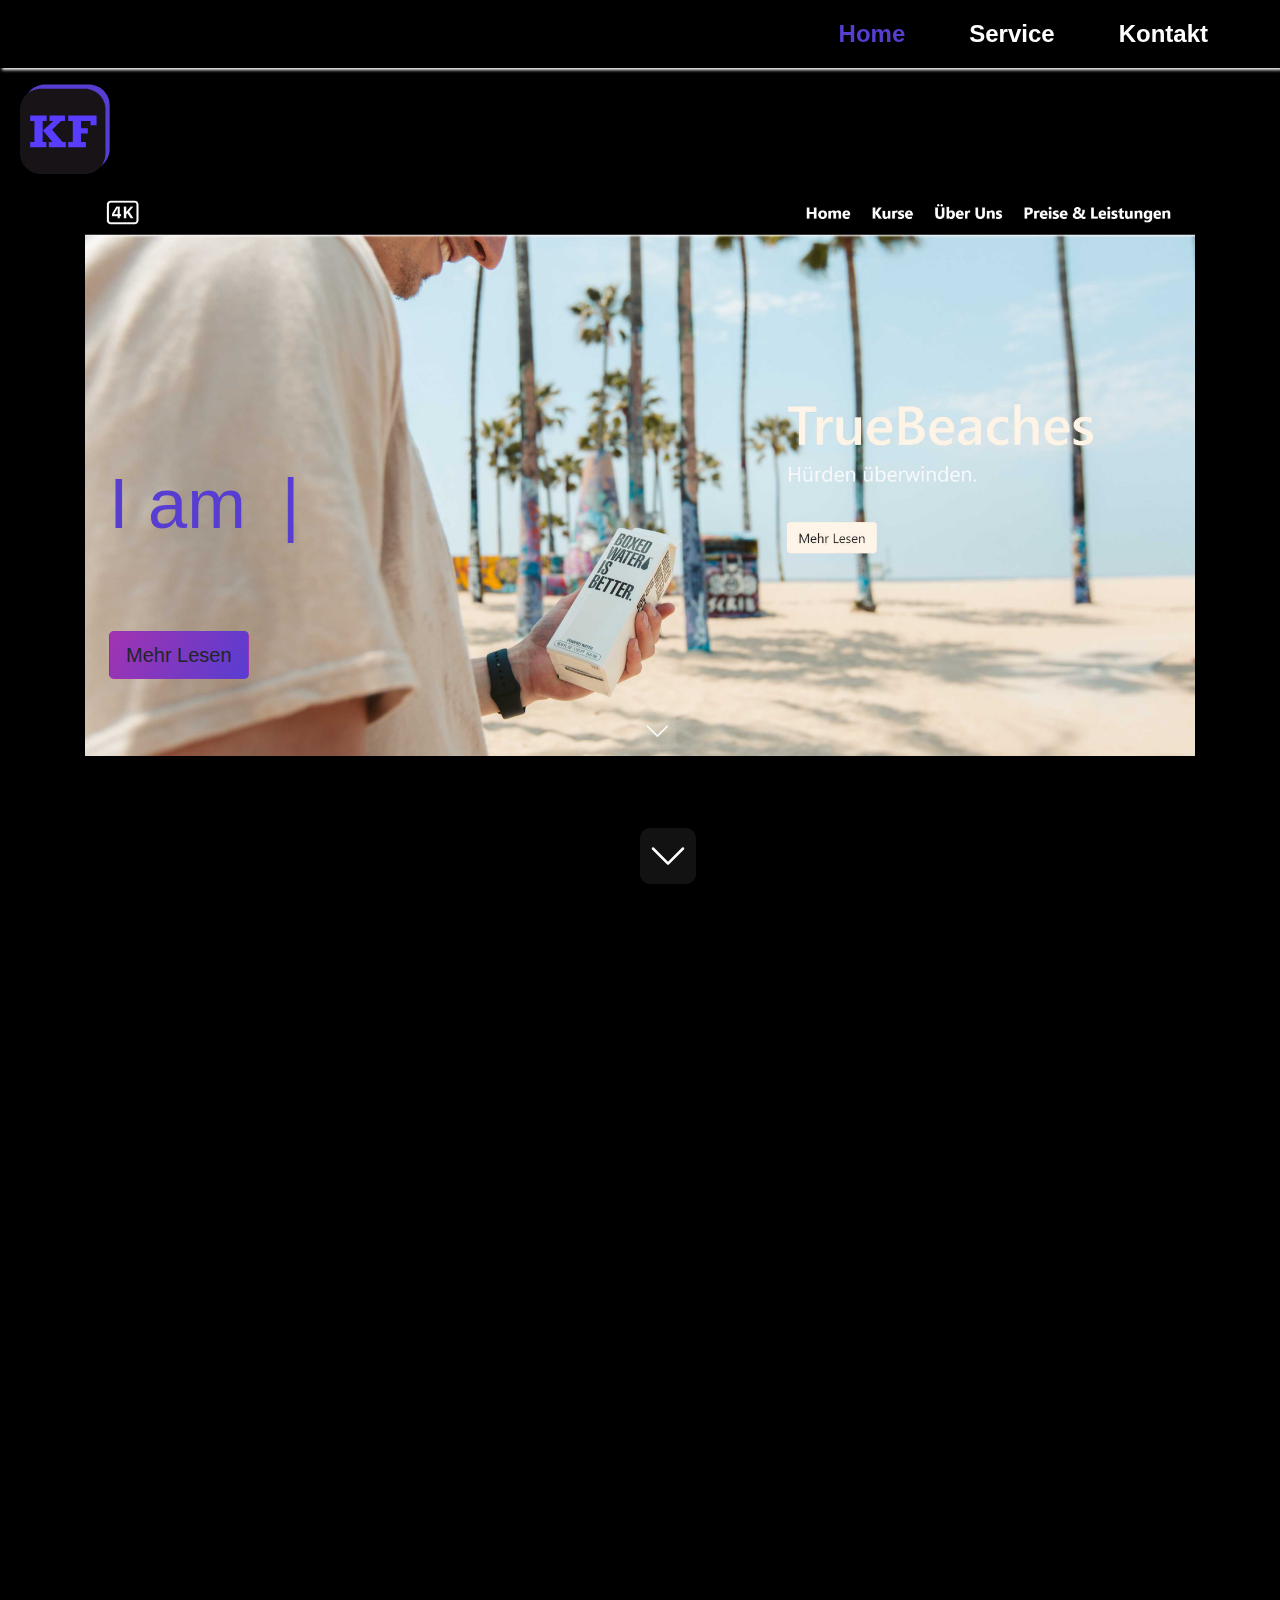
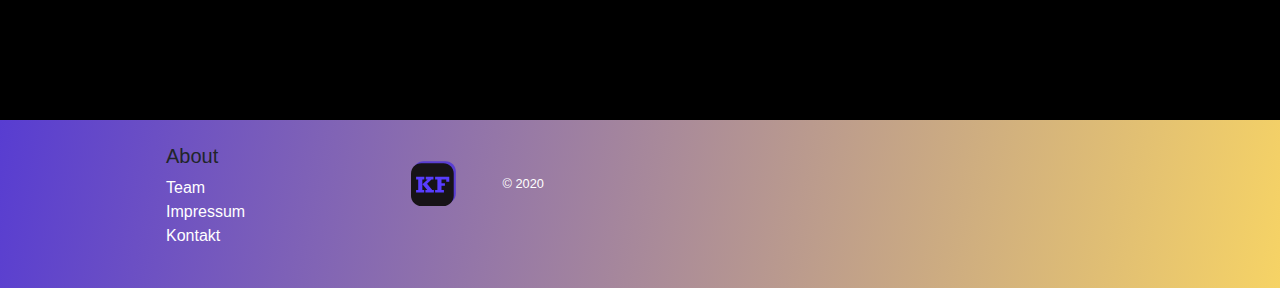
==== commit cb4424bd: "new logo improving" ====
--- a/index.html
+++ b/index.html
@@ -32,36 +32,17 @@
     <header>
         <nav class="navbar navbar-expand-md navbar-dark font-weight-bold mb-4 fixed-top" id="navBar">
             <a href="index.html">
-                <svg class="logo" width="100%" height="100%" viewBox="0 0 1920 1080" version="1.1" xmlns="http://www.w3.org/2000/svg" xmlns:xlink="http://www.w3.org/1999/xlink" xml:space="preserve" xmlns:serif="http://www.serif.com/" style="fill-rule:evenodd;clip-rule:evenodd;stroke-linejoin:round;stroke-miterlimit:2;">
-                    <g>
-                        <g transform="matrix(1.28241,0,0,1.34123,-163.243,-147.692)">
-                            <clipPath id="_clip1">
-                                <path d="M986.945,440.122C986.945,396.247 949.689,360.626 903.801,360.626L737.514,360.626C691.626,360.626 654.37,396.247 654.37,440.122L654.37,606.004C654.37,649.88 691.626,685.501 737.514,685.501L903.801,685.501C949.689,685.501 986.945,649.88 986.945,606.004L986.945,440.122Z"/>
-                            </clipPath>
-                            <g clip-path="url(#_clip1)">
-                                <g transform="matrix(0.779783,-0,-0,0.745583,127.294,110.117)">
-                                    <use xlink:href="#_Image2" x="676.726" y="336.196" width="426.496px" height="435.734px" transform="matrix(0.998819,0,0,0.999389,0,0)"/>
-                                </g>
-                            </g>
+                <svg class="logo" width="100%" height="100%" viewBox="0 0 34 34" version="1.1" xmlns="http://www.w3.org/2000/svg" xmlns:xlink="http://www.w3.org/1999/xlink" xml:space="preserve" xmlns:serif="http://www.serif.com/" style="fill-rule:evenodd;clip-rule:evenodd;stroke-linejoin:round;stroke-miterlimit:2;">
+                    <g transform="matrix(4.16667,0,0,4.16667,0,0)">
+                        <path d="M5.855,7.639L2.123,7.639C1.149,7.639 0.358,6.849 0.358,5.874L0.358,2.142C0.358,1.167 1.149,0.377 2.123,0.377L5.855,0.377C6.83,0.377 7.621,1.167 7.621,2.142L7.621,5.874C7.621,6.849 6.83,7.639 5.855,7.639Z" style="fill:rgb(88,61,209);fill-rule:nonzero;"/>
+                        <path d="M5.497,8L1.765,8C0.79,8 0,7.21 0,6.235L0,2.503C0,1.529 0.79,0.738 1.765,0.738L5.497,0.738C6.471,0.738 7.262,1.529 7.262,2.503L7.262,6.235C7.262,7.21 6.471,8 5.497,8Z" style="fill:rgb(23,19,23);fill-rule:nonzero;"/>
+                        <path d="M2.448,5.714L2.448,5.26L2.763,5.26L1.948,4.302L2.828,3.479L2.505,3.479L2.505,3.025L3.818,3.025L3.818,3.479L3.489,3.479L2.731,4.22L3.613,5.26L3.891,5.26L3.891,5.714L2.448,5.714ZM0.865,5.714L0.865,5.26L1.227,5.26L1.227,3.479L0.865,3.479L0.865,3.025L2.267,3.025L2.267,3.479L1.927,3.479L1.927,5.26L2.24,5.26L2.24,5.714L0.865,5.714Z" style="fill:rgb(88,61,255);fill-rule:nonzero;"/>
+                        <g transform="matrix(1,0,0,1,0.111,0)">
+                            <path d="M3.989,5.714L3.989,5.26L4.374,5.26L4.374,3.479L3.989,3.479L3.989,3.025L6.396,3.025L6.396,3.854L5.882,3.854L5.882,3.479L5.073,3.479L5.073,4.102L5.656,4.102L5.656,4.556L5.073,4.556L5.073,5.26L5.488,5.26L5.488,5.714L3.989,5.714Z" style="fill:rgb(88,61,255);fill-rule:nonzero;"/>
                         </g>
-                        <g transform="matrix(1.28241,0,0,1.34123,-184.799,-123.057)">
-                            <clipPath id="_clip3">
-                                <path d="M986.945,440.122C986.945,396.247 949.689,360.626 903.801,360.626L737.514,360.626C691.626,360.626 654.37,396.247 654.37,440.122L654.37,606.004C654.37,649.88 691.626,685.501 737.514,685.501L903.801,685.501C949.689,685.501 986.945,649.88 986.945,606.004L986.945,440.122Z"/>
-                            </clipPath>
-                            <g clip-path="url(#_clip3)">
-                                <g transform="matrix(0.779783,-0,-0,0.745583,144.103,91.7492)">
-                                    <use xlink:href="#_Image4" x="655.144" y="360.846" width="426.496px" height="435.734px" transform="matrix(0.998819,0,0,0.999389,0,0)"/>
-                                </g>
-                            </g>
-                        </g>
-                        <use xlink:href="#_Image5" x="705.363" y="485.291" width="338.666px" height="165.612px" transform="matrix(0.999014,0,0,0.99766,0,0)"/>
                     </g>
-                    <defs>
-                        <image id="_Image2" width="427px" height="436px" xlink:href="[data-uri]"/>
-                        <image id="_Image4" width="427px" height="436px" xlink:href="[data-uri]"/>
-                        <image id="_Image5" width="339px" height="166px" xlink:href="[data-uri]"/>
-                    </defs>
                 </svg>
+                
 
             </a>
             <button class="navbar-toggler bg-dark text-dark" type="button" data-toggle="collapse" data-target="#navbarCollapse" aria-controls="navbarCollapse" aria-expanded="false" aria-label="Toggle navigation">
@@ -153,36 +134,17 @@
                         </ul>
                     </div>
                     <div class="col-12 col-md">
-                        <svg class="logofooter" width="100%" height="100%" viewBox="0 0 1920 1080" version="1.1" xmlns="http://www.w3.org/2000/svg" xmlns:xlink="http://www.w3.org/1999/xlink" xml:space="preserve" xmlns:serif="http://www.serif.com/" style="fill-rule:evenodd;clip-rule:evenodd;stroke-linejoin:round;stroke-miterlimit:2;">
-                            <g>
-                                <g transform="matrix(1.28241,0,0,1.34123,-163.243,-147.692)">
-                                    <clipPath id="_clip1">
-                                        <path d="M986.945,440.122C986.945,396.247 949.689,360.626 903.801,360.626L737.514,360.626C691.626,360.626 654.37,396.247 654.37,440.122L654.37,606.004C654.37,649.88 691.626,685.501 737.514,685.501L903.801,685.501C949.689,685.501 986.945,649.88 986.945,606.004L986.945,440.122Z"/>
-                                    </clipPath>
-                                    <g clip-path="url(#_clip1)">
-                                        <g transform="matrix(0.779783,-0,-0,0.745583,127.294,110.117)">
-                                            <use xlink:href="#_Image2" x="676.726" y="336.196" width="426.496px" height="435.734px" transform="matrix(0.998819,0,0,0.999389,0,0)"/>
-                                        </g>
-                                    </g>
+                        <svg class="logofooter" width="100%" height="100%"  viewBox="0 0 34 34" version="1.1" xmlns="http://www.w3.org/2000/svg" xmlns:xlink="http://www.w3.org/1999/xlink" xml:space="preserve" xmlns:serif="http://www.serif.com/" style="fill-rule:evenodd;clip-rule:evenodd;stroke-linejoin:round;stroke-miterlimit:2;">
+                            <g transform="matrix(4.16667,0,0,4.16667,0,0)">
+                                <path d="M5.855,7.639L2.123,7.639C1.149,7.639 0.358,6.849 0.358,5.874L0.358,2.142C0.358,1.167 1.149,0.377 2.123,0.377L5.855,0.377C6.83,0.377 7.621,1.167 7.621,2.142L7.621,5.874C7.621,6.849 6.83,7.639 5.855,7.639Z" style="fill:rgb(88,61,209);fill-rule:nonzero;"/>
+                                <path d="M5.497,8L1.765,8C0.79,8 0,7.21 0,6.235L0,2.503C0,1.529 0.79,0.738 1.765,0.738L5.497,0.738C6.471,0.738 7.262,1.529 7.262,2.503L7.262,6.235C7.262,7.21 6.471,8 5.497,8Z" style="fill:rgb(23,19,23);fill-rule:nonzero;"/>
+                                <path d="M2.448,5.714L2.448,5.26L2.763,5.26L1.948,4.302L2.828,3.479L2.505,3.479L2.505,3.025L3.818,3.025L3.818,3.479L3.489,3.479L2.731,4.22L3.613,5.26L3.891,5.26L3.891,5.714L2.448,5.714ZM0.865,5.714L0.865,5.26L1.227,5.26L1.227,3.479L0.865,3.479L0.865,3.025L2.267,3.025L2.267,3.479L1.927,3.479L1.927,5.26L2.24,5.26L2.24,5.714L0.865,5.714Z" style="fill:rgb(88,61,255);fill-rule:nonzero;"/>
+                                <g transform="matrix(1,0,0,1,0.111,0)">
+                                    <path d="M3.989,5.714L3.989,5.26L4.374,5.26L4.374,3.479L3.989,3.479L3.989,3.025L6.396,3.025L6.396,3.854L5.882,3.854L5.882,3.479L5.073,3.479L5.073,4.102L5.656,4.102L5.656,4.556L5.073,4.556L5.073,5.26L5.488,5.26L5.488,5.714L3.989,5.714Z" style="fill:rgb(88,61,255);fill-rule:nonzero;"/>
                                 </g>
-                                <g transform="matrix(1.28241,0,0,1.34123,-184.799,-123.057)">
-                                    <clipPath id="_clip3">
-                                        <path d="M986.945,440.122C986.945,396.247 949.689,360.626 903.801,360.626L737.514,360.626C691.626,360.626 654.37,396.247 654.37,440.122L654.37,606.004C654.37,649.88 691.626,685.501 737.514,685.501L903.801,685.501C949.689,685.501 986.945,649.88 986.945,606.004L986.945,440.122Z"/>
-                                    </clipPath>
-                                    <g clip-path="url(#_clip3)">
-                                        <g transform="matrix(0.779783,-0,-0,0.745583,144.103,91.7492)">
-                                            <use xlink:href="#_Image4" x="655.144" y="360.846" width="426.496px" height="435.734px" transform="matrix(0.998819,0,0,0.999389,0,0)"/>
-                                        </g>
-                                    </g>
-                                </g>
-                                <use xlink:href="#_Image5" x="705.363" y="485.291" width="338.666px" height="165.612px" transform="matrix(0.999014,0,0,0.99766,0,0)"/>
                             </g>
-                            <defs>
-                                <image id="_Image2" width="427px" height="436px" xlink:href="[data-uri]"/>
-                                <image id="_Image4" width="427px" height="436px" xlink:href="[data-uri]"/>
-                                <image id="_Image5" width="339px" height="166px" xlink:href="[data-uri]